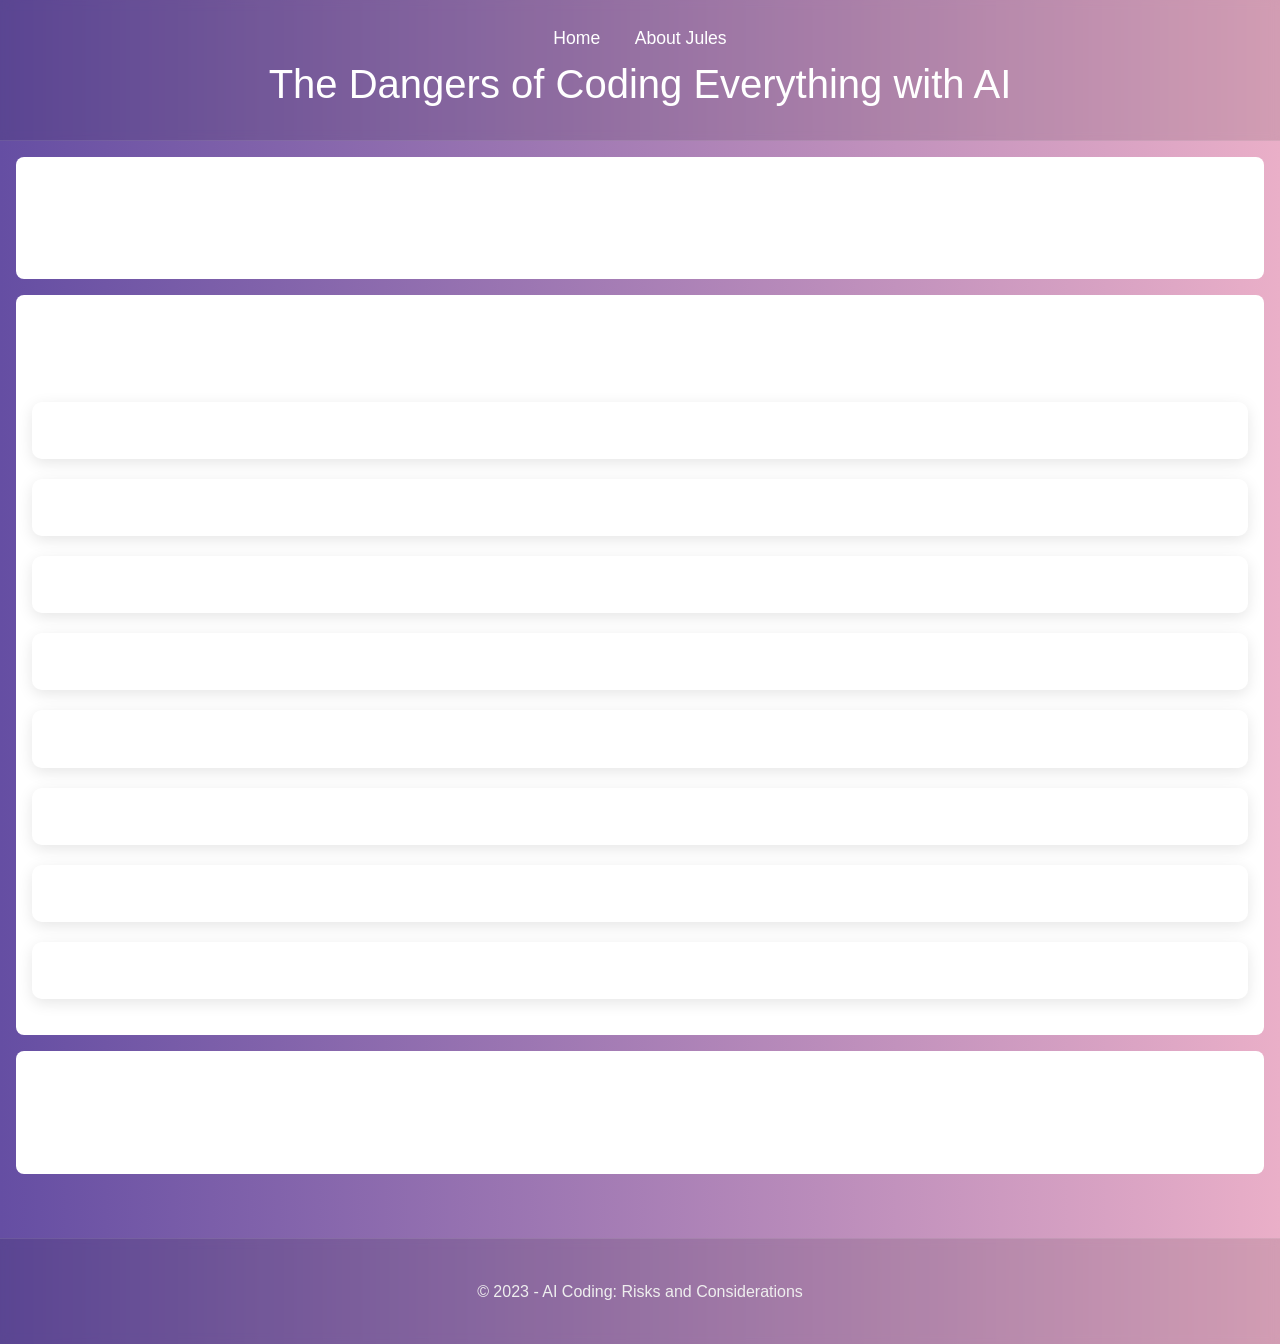
==== dangers-of-ai-coding.html @ 32fe35d8 "feat: Add page on Dangers of AI Coding This commit introduces a new page detailing the risks and cha" ====
<!DOCTYPE html>
<html lang="en">
<head>
    <meta charset="UTF-8">
    <meta name="viewport" content="width=device-width, initial-scale=1.0">
    <title>The Dangers of Coding Everything with AI</title>
    <link rel="stylesheet" href="style.css">
</head>
<body>
    <header>
        <nav>
            <a href="index.html">Home</a>
            <a href="product.html">About Jules</a>
        </nav>
        <h1>The Dangers of Coding Everything with AI</h1>
    </header>

    <main id="dangers-page">
        <section id="ai-dangers-intro">
            <h2>Introduction</h2>
            <p><!-- Content to be filled by dangers-script.js --></p>
        </section>

        <section id="ai-dangers-list">
            <h2>Potential Risks and Challenges</h2>
            <!-- Container for the 8 danger points -->
            <div id="danger-point-1" class="danger-item"><h3><!-- Title 1 --></h3><p><!-- Content 1 --></p></div>
            <div id="danger-point-2" class="danger-item"><h3><!-- Title 2 --></h3><p><!-- Content 2 --></p></div>
            <div id="danger-point-3" class="danger-item"><h3><!-- Title 3 --></h3><p><!-- Content 3 --></p></div>
            <div id="danger-point-4" class="danger-item"><h3><!-- Title 4 --></h3><p><!-- Content 4 --></p></div>
            <div id="danger-point-5" class="danger-item"><h3><!-- Title 5 --></h3><p><!-- Content 5 --></p></div>
            <div id="danger-point-6" class="danger-item"><h3><!-- Title 6 --></h3><p><!-- Content 6 --></p></div>
            <div id="danger-point-7" class="danger-item"><h3><!-- Title 7 --></h3><p><!-- Content 7 --></p></div>
            <div id="danger-point-8" class="danger-item"><h3><!-- Title 8 --></h3><p><!-- Content 8 --></p></div>
        </section>

        <section id="ai-dangers-conclusion">
            <h2>Conclusion</h2>
            <p><!-- Content to be filled by dangers-script.js --></p>
        </section>
    </main>

    <footer>
        <p>&copy; 2023 - AI Coding: Risks and Considerations</p>
    </footer>

    <script src="dangers-script.js"></script>
</body>
</html>
---- style.css ----
body {
    font-family: 'Arial', sans-serif;
    line-height: 1.6;
    margin: 0;
    padding: 0;
    background-color: #f4f4f4;
    color: #333;
}

header {
    background: #333;
    color: #fff;
    padding: 1rem 0;
    text-align: center;
}

header h1 {
    margin: 0;
}

main {
    padding: 1rem;
    overflow: auto;
}

section {
    background: #fff;
    margin-bottom: 1rem;
    padding: 1rem;
    border-radius: 8px;
}

h2 {
    color: #333;
}

footer {
    text-align: center;
    padding: 1rem 0;
    background: #333;
    color: #fff;
    position: fixed;
    bottom: 0;
    width: 100%;
}

/* Styles for product.html - Glassmorphism and Animations */

/* Add a background to the body for the glass effect to be more apparent */
body.product-page-body { /* We'll need to add this class to body in product.html later or target body if no conflict */
    background: linear-gradient(to right, #74ebd5, #ACB6E5); /* Example gradient */
}

#product-description-page section {
    margin-bottom: 2rem;
    background: rgba(255, 255, 255, 0.2); /* Semi-transparent white background for the glass effect */
    border-radius: 15px;
    padding: 20px;
    box-shadow: 0 8px 32px 0 rgba(31, 38, 135, 0.37); /* Subtle shadow for depth */
    backdrop-filter: blur(10px); /* The actual blur effect */
    -webkit-backdrop-filter: blur(10px); /* For Safari */
    border: 1px solid rgba(255, 255, 255, 0.18); /* Light border to enhance the glass look */
    opacity: 0; /* Start hidden for fade-in animation */
    transform: translateY(20px); /* Start slightly lower for fade-in animation */
    animation: fadeInSection 0.8s ease-out forwards;
}

/* Define a keyframe animation for fade-in */
@keyframes fadeInSection {
    to {
        opacity: 1;
        transform: translateY(0);
    }
}

/* Stagger the animation for sections - can be done with JS for more precision or with :nth-child if structure is fixed */
/* For simplicity, this example applies the same delay. JS would be better for true scroll-based stagger. */
#product-description-page section:nth-child(1) { animation-delay: 0.1s; }
#product-description-page section:nth-child(2) { animation-delay: 0.2s; }
#product-description-page section:nth-child(3) { animation-delay: 0.3s; }
#product-description-page section:nth-child(4) { animation-delay: 0.4s; }
#product-description-page section:nth-child(5) { animation-delay: 0.5s; }
#product-description-page section:nth-child(6) { animation-delay: 0.6s; }
#product-description-page section:nth-child(7) { animation-delay: 0.7s; }
#product-description-page section:nth-child(8) { animation-delay: 0.8s; }


#product-description-page h2 {
    color: #fff; /* Adjust heading color for better contrast on glass */
    border-bottom: 2px solid rgba(255, 255, 255, 0.5);
    padding-bottom: 10px;
    margin-bottom: 15px;
}

#product-description-page p,
#product-description-page div,
#product-description-page ul,
#product-description-page li {
    color: #eee; /* Adjust text color for readability on glass */
}

#product-description-page ul {
    list-style-position: inside;
    padding-left: 0;
}

#product-description-page li {
    margin-bottom: 0.5rem;
}

/* Simple hover effect for sections */
#product-description-page section:hover {
    background: rgba(255, 255, 255, 0.3); /* Slightly more opaque on hover */
    box-shadow: 0 8px 32px 0 rgba(31, 38, 135, 0.5);
}

/* Ensure the main header and footer from the original style don't clash too much or restyle them if needed */
/* For this example, we assume they are acceptable or would be restyled in a dedicated product-style.css */

/* Add a class to product.html's body tag to scope the gradient background, if we want to avoid affecting index.html's body */
/* The subtask for product.html creation didn't add a class to body, so these styles will apply to body tag globally.
   If index.html also uses style.css, its body background will also change.
   A better approach would be to use a more specific selector for the product page body,
   or use a separate CSS file for product.html.
   For now, let's proceed with this, and can refine if it causes issues for index.html.
*/

body { /* This will apply the gradient to index.html as well. */
    background: linear-gradient(to right, #654ea3, #eaafc8); /* New example gradient for body */
    font-family: 'Segoe UI', Tahoma, Geneva, Verdana, sans-serif; /* More modern font */
}

/* Overriding some general styles for better consistency on the product page */
header {
    background: rgba(0, 0, 0, 0.1); /* Make header slightly transparent */
    backdrop-filter: blur(5px);
    -webkit-backdrop-filter: blur(5px);
    border-bottom: 1px solid rgba(255, 255, 255, 0.1);
    color: #fff;
    padding: 1.5rem 0;
}

header h1 {
    font-size: 2.5rem;
    font-weight: 300;
}

header nav a {
    color: #fff;
    text-decoration: none;
    margin: 0 15px;
    font-size: 1.1rem;
    transition: color 0.3s ease;
}

header nav a:hover {
    color: #ddd;
}

footer {
    background: rgba(0, 0, 0, 0.1); /* Make footer slightly transparent */
    backdrop-filter: blur(5px);
    -webkit-backdrop-filter: blur(5px);
    border-top: 1px solid rgba(255, 255, 255, 0.1);
    color: #eee;
    padding: 1.5rem 0;
    position: relative; /* Changed from fixed to allow scrolling */
    margin-top: 2rem;
}

/* Accordion Styles */
.accordion-item {
    background: rgba(255, 255, 255, 0.1); /* Slightly different background for item */
    margin-bottom: 10px;
    border-radius: 8px;
    border: 1px solid rgba(255, 255, 255, 0.1);
}

.accordion-title {
    background: rgba(255, 255, 255, 0.2);
    color: #fff;
    cursor: pointer;
    padding: 15px;
    width: 100%;
    text-align: left;
    border: none;
    border-radius: 8px 8px 0 0; /* Rounded top corners */
    outline: none;
    font-size: 1.1em;
    font-weight: bold;
    transition: background-color 0.3s ease;
    display: flex;
    justify-content: space-between;
    align-items: center;
}

.accordion-title:hover, .accordion-title.active {
    background-color: rgba(255, 255, 255, 0.3);
}

.accordion-title::after {
    content: '+'; /* Plus sign for collapsed state */
    font-size: 1.5em;
    color: #fff;
    transition: transform 0.3s ease;
}

.accordion-title.active::after {
    content: '−'; /* Minus sign for expanded state */
}

.accordion-content {
    padding: 0 15px; /* Initial padding, will be set to 0 when hidden */
    background-color: rgba(255, 255, 255, 0.05);
    max-height: 0;
    overflow: hidden;
    transition: max-height 0.3s ease-out, padding 0.3s ease-out;
    border-radius: 0 0 8px 8px; /* Rounded bottom corners */
}

.accordion-content p, .accordion-content ul {
    margin-top: 10px;
    margin-bottom: 10px;
    color: #eee; /* Ensure text color is readable */
}

/* CSS Adjustments for Visual Hierarchy and Spacing (Accordions Update) */

#product-description-page section {
    padding: 25px; /* Slightly increase padding for main sections */
    margin-bottom: 2.5rem; /* Increase bottom margin for better separation */
}

.accordion-item {
    margin-bottom: 15px; /* Increase space between accordion items */
    background: rgba(255, 255, 255, 0.15); /* Slightly enhance item background visibility */
}

.accordion-title {
    padding: 18px 20px; /* Increase padding for accordion titles for a larger click target */
    font-size: 1.15em; /* Slightly larger font for titles */
}

.accordion-title strong { /* Ensure strong tags in title are appropriately styled if needed */
    font-weight: 600; /* Default is bold, but can be more specific */
}

.accordion-title::after {
    font-size: 1.6em; /* Make +/- indicator slightly larger */
    margin-left: 10px; /* Add some space to the indicator */
}

.accordion-content {
    /* Padding is now handled by JS during expand/collapse for smoother animation */
    /* Ensure text within content is well-spaced */
    line-height: 1.7; /* Improve readability of text within accordion content */
}

.accordion-content ul {
    padding-left: 20px; /* Indent lists within accordion content */
    margin-top: 10px;
    margin-bottom: 10px;
}

.accordion-content li {
    margin-bottom: 0.6rem; /* Adjust spacing for list items */
}

.accordion-content p {
    margin-top: 0;
    margin-bottom: 1rem; /* Ensure paragraphs have good spacing */
}

/* General text refinement in product page for better readability */
#product-description-page p,
#product-description-page div, /* This might be too broad, but targets general text containers */
#product-description-page ul,
#product-description-page li {
    font-size: 0.95rem; /* Slightly smaller base font for content if it was too large */
    color: #e0e0e0; /* Ensure text color is light enough but readable */
}

#product-description-page h2 {
    font-size: 1.8em; /* Adjust main section heading size if needed */
    margin-bottom: 20px; /* Space below section titles */
}

/* Ensure the glassmorphism still looks good */
/* No direct changes to backdrop-filter or core glass properties unless issues are found */
/* The current accordion-item background is slightly more opaque which should be fine */

/* CSS for Dangers of AI Coding Page */

#dangers-page {
    /* Main container for the dangers page, can inherit general main styles */
    /* or add specific padding if needed */
}

#dangers-page section {
    /* General styling for sections on this page will be inherited from existing rules,
       including glassmorphism, margins, padding, and animations.
       We can add overrides if necessary. */
}

#dangers-page h2 {
    /* Section titles, should inherit general h2 styling.
       Ensure color and bottom-border are consistent. */
    color: #fff; /* As per product page */
    border-bottom: 2px solid rgba(255, 255, 255, 0.5); /* As per product page */
    padding-bottom: 10px;
    margin-bottom: 20px;
}

#ai-dangers-list .danger-item {
    background: rgba(255, 255, 255, 0.1); /* Slightly more distinct background than accordion items */
    border-radius: 10px;
    padding: 20px;
    margin-bottom: 20px; /* Space between each danger item */
    border: 1px solid rgba(255, 255, 255, 0.15);
    box-shadow: 0 4px 15px rgba(0, 0, 0, 0.1); /* Softer shadow than main sections */
    transition: transform 0.3s ease, box-shadow 0.3s ease;
}

#ai-dangers-list .danger-item:hover {
    transform: translateY(-5px);
    box-shadow: 0 6px 20px rgba(0, 0, 0, 0.15);
}

#ai-dangers-list .danger-item h3 {
    font-size: 1.3em;
    color: #f0f0f0; /* Lighter color for sub-heading */
    margin-top: 0;
    margin-bottom: 10px;
    font-weight: 600;
}

#ai-dangers-list .danger-item p {
    font-size: 0.95rem; /* Consistent with product page content */
    line-height: 1.7;
    color: #dcdcdc; /* Slightly different shade for content if needed */
    margin-bottom: 0; /* Remove bottom margin if it's the last element */
}

/* Ensure general text and paragraph styling within sections is consistent */
#dangers-page #ai-dangers-intro p,
#dangers-page #ai-dangers-conclusion p {
    font-size: 1rem; /* Main intro/conclusion text slightly larger */
    line-height: 1.7;
    color: #eee;
}
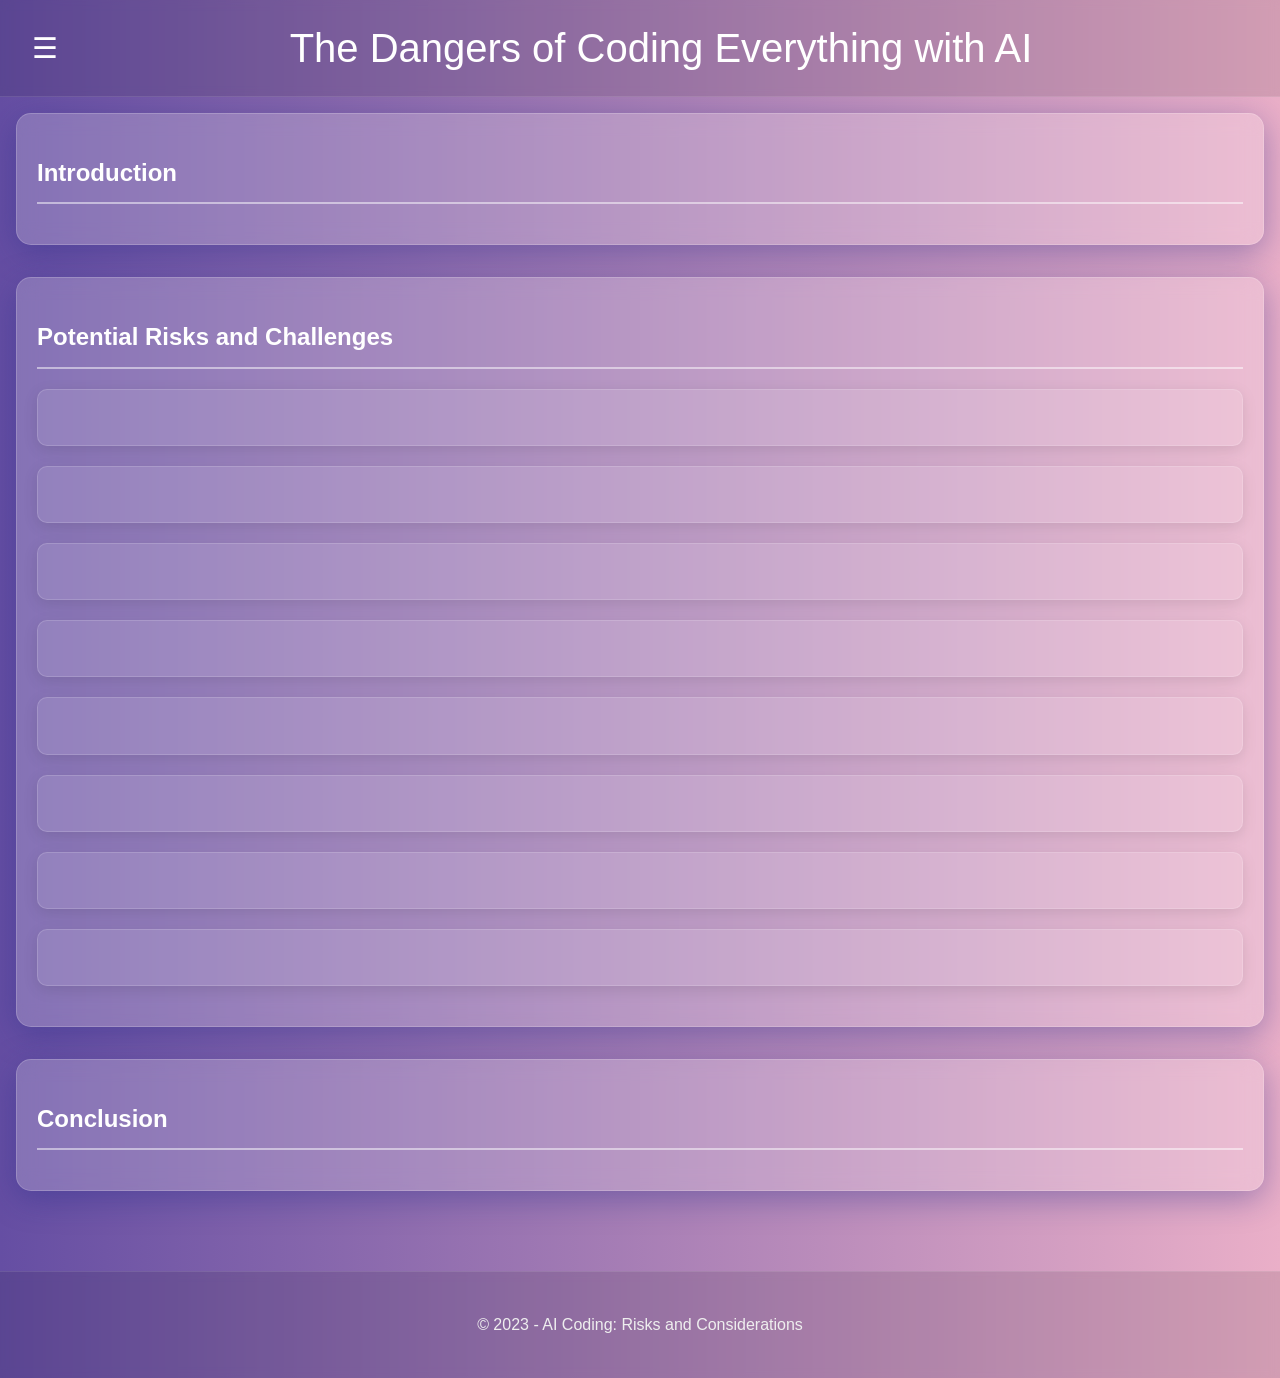
==== commit 60133065: "feat: Implement enhanced glassmorphic navigation menu This commit introduces a new site-wide navigat" ====
--- a/dangers-of-ai-coding.html
+++ b/dangers-of-ai-coding.html
@@ -7,13 +7,7 @@
     <link rel="stylesheet" href="style.css">
 </head>
 <body>
-    <header>
-        <nav>
-            <a href="index.html">Home</a>
-            <a href="product.html">About Jules</a>
-        </nav>
-        <h1>The Dangers of Coding Everything with AI</h1>
-    </header>
+    <header><button id="nav-toggle" class="nav-button">☰</button><h1>The Dangers of Coding Everything with AI</h1><div id="nav-menu" class="nav-menu nav-menu-hidden"></div></header>
 
     <main id="dangers-page">
         <section id="ai-dangers-intro">
@@ -45,5 +39,6 @@
     </footer>
 
     <script src="dangers-script.js"></script>
+    <script src="navigation.js" defer></script>
 </body>
 </html>
--- a/style.css
+++ b/style.css
@@ -297,9 +297,17 @@
 }
 
 #dangers-page section {
-    /* General styling for sections on this page will be inherited from existing rules,
-       including glassmorphism, margins, padding, and animations.
-       We can add overrides if necessary. */
+    margin-bottom: 2rem; /* Copied from #product-description-page section */
+    background: rgba(255, 255, 255, 0.2); /* Copied */
+    border-radius: 15px; /* Copied */
+    padding: 20px; /* Copied */
+    box-shadow: 0 8px 32px 0 rgba(31, 38, 135, 0.37); /* Copied */
+    backdrop-filter: blur(10px); /* Copied */
+    -webkit-backdrop-filter: blur(10px); /* Copied */
+    border: 1px solid rgba(255, 255, 255, 0.18); /* Copied */
+    opacity: 1; /* Ensure visibility */
+    transform: none; /* Ensure no transform */
+    /* If animations are desired later, they can be added here */
 }
 
 #dangers-page h2 {
@@ -348,3 +356,86 @@
     line-height: 1.7;
     color: #eee;
 }
+
+/* Navigation Menu Styles */
+
+/* Adjusting header for flex layout with nav button */
+header {
+    display: flex;
+    justify-content: space-between;
+    align-items: center;
+    padding: 1rem 1.5rem; /* Adjusted padding */
+    position: relative; /* For positioning nav-menu */
+    /* text-align: center; */ /* Overridden by flex */
+}
+
+header h1 {
+    margin: 0; /* Ensure h1 margin doesn't interfere */
+    flex-grow: 1; /* Allow h1 to take space */
+    text-align: center; /* Center the h1 text within its flex item space */
+    /* Potentially add margin to h1 if button and title are too close or too far */
+    /* margin-left: -[button_width_plus_padding]; to re-center if button takes space */
+}
+
+.nav-button {
+    font-size: 1.8em; /* Larger hamburger icon */
+    color: #fff;
+    background: transparent;
+    border: none;
+    cursor: pointer;
+    padding: 0.5rem;
+    order: -1; /* Place button before h1 in visual order if needed, or adjust HTML structure */
+    /* If HTML is button, h1, then button needs no order override if h1 is flex-grow 1 */
+    /* The subtask put button first, then h1, so this order is fine. */
+    z-index: 1100; /* Ensure button is above menu if menu is full width */
+}
+
+.nav-menu {
+    list-style: none;
+    padding: 0;
+    margin: 0;
+    position: absolute;
+    top: 100%; /* Position below the header */
+    right: 0; /* Align to the right of the header */
+    width: 250px; /* Or min-width, or adjust as needed */
+    background: rgba(50, 50, 50, 0.7); /* Darker glassmorphic background */
+    backdrop-filter: blur(15px);
+    -webkit-backdrop-filter: blur(15px);
+    border-radius: 0 0 8px 8px; /* Rounded bottom corners */
+    box-shadow: 0 8px 20px rgba(0, 0, 0, 0.3);
+    border: 1px solid rgba(255, 255, 255, 0.1);
+    border-top: none; /* No top border as it connects to header */
+    z-index: 1000; /* Ensure menu is above page content */
+
+    /* Initial state for fade-in */
+    opacity: 0;
+    visibility: hidden;
+    transform: translateY(-10px); /* Slight upward movement for fade-in */
+    transition: opacity 0.3s ease-out, visibility 0s linear 0.3s, transform 0.3s ease-out;
+}
+
+.nav-menu.nav-menu-visible {
+    opacity: 1;
+    visibility: visible;
+    transform: translateY(0);
+    transition: opacity 0.3s ease-out, visibility 0s linear 0s, transform 0.3s ease-out;
+}
+
+.nav-menu a {
+    display: block;
+    padding: 12px 20px;
+    color: #f0f0f0;
+    text-decoration: none;
+    font-size: 1.1em;
+    border-bottom: 1px solid rgba(255, 255, 255, 0.05);
+    transition: background-color 0.2s ease, color 0.2s ease;
+}
+
+.nav-menu a:last-child {
+    border-bottom: none;
+}
+
+.nav-menu a:hover {
+    background-color: rgba(255, 255, 255, 0.1);
+    color: #fff;
+}
